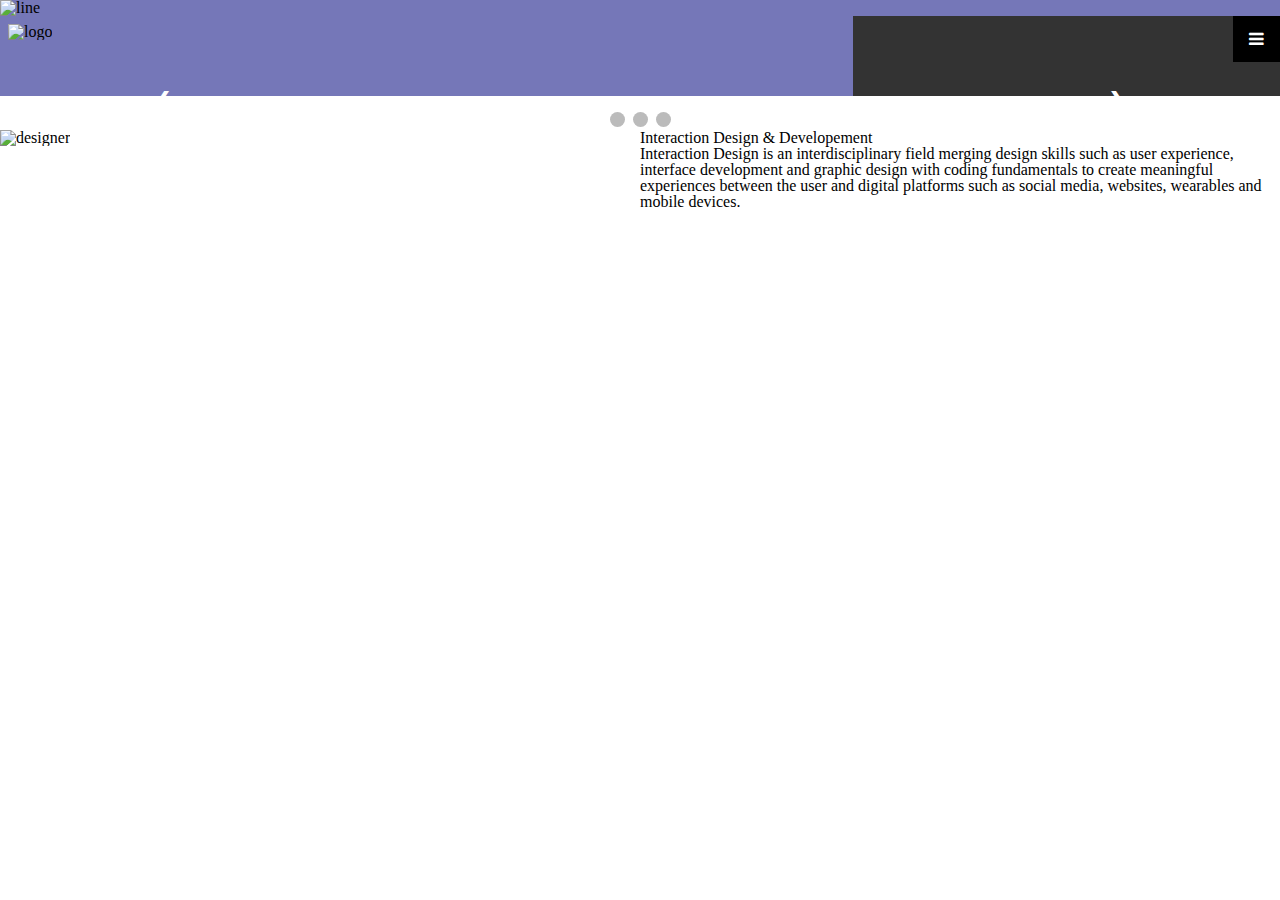
==== index.html @ cd8cf69f "site.1" ====
<!--Interaction Design GBC 2019-->
<!--Coded by: Karen Bernal GBC-->
<!DOCTYPE html>
<html lang="en">
<head>
  <title>Karen Bernal | IDD</title>  
  <link rel="stylesheet" href="https://cdnjs.cloudflare.com/ajax/libs/font-awesome/4.7.0/css/font-awesome.min.css">
  <link rel="stylesheet" href="css/index.css">
  <link rel="myscrips" href="js/myscript.js">
</head>


<body>
  <!--Start Header-->
  <header class="header">
   
      <article class= "line"> 
        <img src= "images/ColorLine-03.svg" alt="line">
      </article>
      <div class="logo">
          <img src= "images/schoolofd.svg" alt="logo">
      </div>
      <!-- Top Navigation Menu -->
<div class="topnav">
   
    <div id="myLinks">
      <a href="#full program">Full Program</a>
      <a href="#Opportunities">Career Opportunities</a>
      <a href="#contact">Contact</a>
    </div>
    <!-- "Hamburger menu" / "Bar icon" to toggle the navigation links -->
    <a href="javascript:void(0);" class="icon" onclick="myFunction()">
      <i class="fa fa-bars"></i>
    </a>
</div>
 </header>
  <!--End Header-->

  <!-- Slideshow container -->
<div class="slideshow-container">

    <!-- Full-width images with number and caption text -->
    <div class="mySlides fade">
      <div class="numbertext">1 / 3</div>
      <img src="images/slider1.jpeg" style="width:100%">
      <div class="text">INTERACTION</div>
    </div>
  
    <div class="mySlides fade">
      <div class="numbertext">2 / 3</div>
      <img src="images/slider2.jpeg" style="width:100%">
      <div class="text">DESIGN</div>
    </div>
  
    <div class="mySlides fade">
      <div class="numbertext">3 / 3</div>
      <img src="images/slider3.jpeg" style="width:100%">
      <div class="text">DEVELOPEMENT</div>
    </div>
  
    <!-- Next and previous buttons -->
    <a class="prev" onclick="plusSlides(-1)">&#10094;</a>
    <a class="next" onclick="plusSlides(1)">&#10095;</a>
  </div>
  <br>
  
  <!-- The dots/circles -->
  <div style="text-align:center">
    <span class="dot" onclick="currentSlide(1)"></span>
    <span class="dot" onclick="currentSlide(2)"></span>
    <span class="dot" onclick="currentSlide(3)"></span>
  </div>
<!-- Slideshow container --> 

<!-- Description container -->
<section class="program"> 
  <div>
      <img src= "images/Designergirl.svg" alt="designer">
  </div>
  <div class="pargraph">
      <h2>Interaction Design & Developement</h2>
      <p>Interaction Design is an interdisciplinary field merging design skills such as user experience, interface development and graphic design with coding fundamentals to create meaningful experiences between the user and digital platforms such as social media, websites, wearables and mobile devices.</p>
  </div>


</section>


  
  
</body>
</html>
---- css/index.css ----
/* reset css */
/* http://meyerweb.com/eric/tools/css/reset/ 
   v2.0 | 20110126
   License: none (public domain)
*/

html, body, div, span, applet, object, iframe,
h1, h2, h3, h4, h5, h6, p, blockquote, pre,
a, abbr, acronym, address, big, cite, code,
del, dfn, em, img, ins, kbd, q, s, samp,
small, strike, strong, sub, sup, tt, var,
b, u, i, center,
dl, dt, dd, ol, ul, li,
fieldset, form, label, legend,
table, caption, tbody, tfoot, thead, tr, th, td,
article, aside, canvas, details, embed, 
figure, figcaption, footer, header, hgroup, 
menu, nav, output, ruby, section, summary,
time, mark, audio, video {
	margin: 0;
	padding: 0;
	border: 0;
	font-size: 100%;
	font: inherit;
	vertical-align: baseline;
}
/* HTML5 display-role reset for older browsers */
article, aside, details, figcaption, figure, 
footer, header, hgroup, menu, nav, section {
	display: block;
}
body {
	line-height: 1;
}
ol, ul {
	list-style: none;
}
blockquote, q {
	quotes: none;
}
blockquote:before, blockquote:after,
q:before, q:after {
	content: '';
	content: none;
}
table {
	border-collapse: collapse;
	border-spacing: 0;
}
/*custom css*/
html {

/* Background colors */
--on-background: #ffffff;
--primary-a: #7577B8;
--secondary-a: #74A1C4;
--secondary-b: #9D74C4;
--secondary-c: 

/* Foreground colors */
--on-Header-footer: #7577B8;
--on-titles: #74A1C4;
--on-button: #9D74C4;

}

	/*
	background-color: rgb(231, 215, 122);
	font-weight: normal;
	font-style: normal;
	font-size: 3rem;
	font-family: 'Franklin Gothic Medium', 'Arial Narrow', Arial, sans-serif;
	*/

.body{
	margin: 0em;
}	
.header{
	display: grid;
	background-color:#7577B8;
	grid-template-columns: 1fr 1fr 1fr;
	grid-auto-rows: minmax(0.8em, auto);
	margin: 0em;	
}
.line{
	grid-column: 1/4;
}
 .logo{
	 grid-column: 1/3;
	 height: 5em;
	 justify-items: center;
	 align-items: center;
	
 }

 .logo img{
	 margin: 0.5em;
	height: 5em;
	justify-items: center;
	align-items: center;
   
}
.topnav {
	overflow: hidden;
	background-color: #333;
	position: relative;
  }
  
  
  .topnav #myLinks {
	display: none;
  }
  
  
  .topnav a {
	color: white;
	padding: 14px 16px;
	text-decoration: none;
	font-size: 17px;
	display: block;
  }
  
  
  .topnav a.icon {
	background: black;
	display: block;
	position: absolute;
	right: 0;
	top: 0;
  }
  
 
  .topnav a:hover {
	background-color: #ddd;
	color: black;
  }
  
  
  .active {
	background-color: #4CAF50;
	color: white;
  }

/* Slideshow container */
.slideshow-container {
	max-width: 1000px;
	position: relative;
	margin: auto;
  }
  
  /* Hide the images by default */
  .mySlides {
	display: none;
  }
  
  /* Next & previous buttons */
  .prev, .next {
	cursor: pointer;
	position: absolute;
	top: 50%;
	width: auto;
	margin-top: -22px;
	padding: 16px;
	color: white;
	font-weight: bold;
	font-size: 18px;
	transition: 0.6s ease;
	border-radius: 0 3px 3px 0;
	user-select: none;
  }
  
  /* Position the "next button" to the right */
  .next {
	right: 0;
	border-radius: 3px 0 0 3px;
  }
  
  /* On hover, add a black background color with a little bit see-through */
  .prev:hover, .next:hover {
	background-color: rgba(0,0,0,0.8);
  }
  
  /* Caption text */
  .text {
	color: #f2f2f2;
	font-size: 15px;
	padding: 8px 12px;
	position: absolute;
	bottom: 8px;
	width: 100%;
	text-align: center;
  }
  
  /* Number text (1/3 etc) */
  .numbertext {
	color: #f2f2f2;
	font-size: 12px;
	padding: 8px 12px;
	position: absolute;
	top: 0;
  }
  
  /* The dots/bullets/indicators */
  .dot {
	cursor: pointer;
	height: 15px;
	width: 15px;
	margin: 0 2px;
	background-color: #bbb;
	border-radius: 50%;
	display: inline-block;
	transition: background-color 0.6s ease;
  }
  
  .active, .dot:hover {
	background-color: #717171;
  }
  
  /* Fading animation */
  .fade {
	-webkit-animation-name: fade;
	-webkit-animation-duration: 1.5s;
	animation-name: fade;
	animation-duration: 1.5s;
  }
  
  @-webkit-keyframes fade {
	from {opacity: .4}
	to {opacity: 1}
  }
  
  @keyframes fade {
	from {opacity: .4}
	to {opacity: 1}
  }

  .program{
	  display: grid;
	  grid-template-columns: 1fr 1fr;
  }

  .program img{
	  height: 15em;
	  justify-content: center;
	  align-content: center;
  }

  .paragraph{
	  justify-content: center;
	  align-content: center;
  }
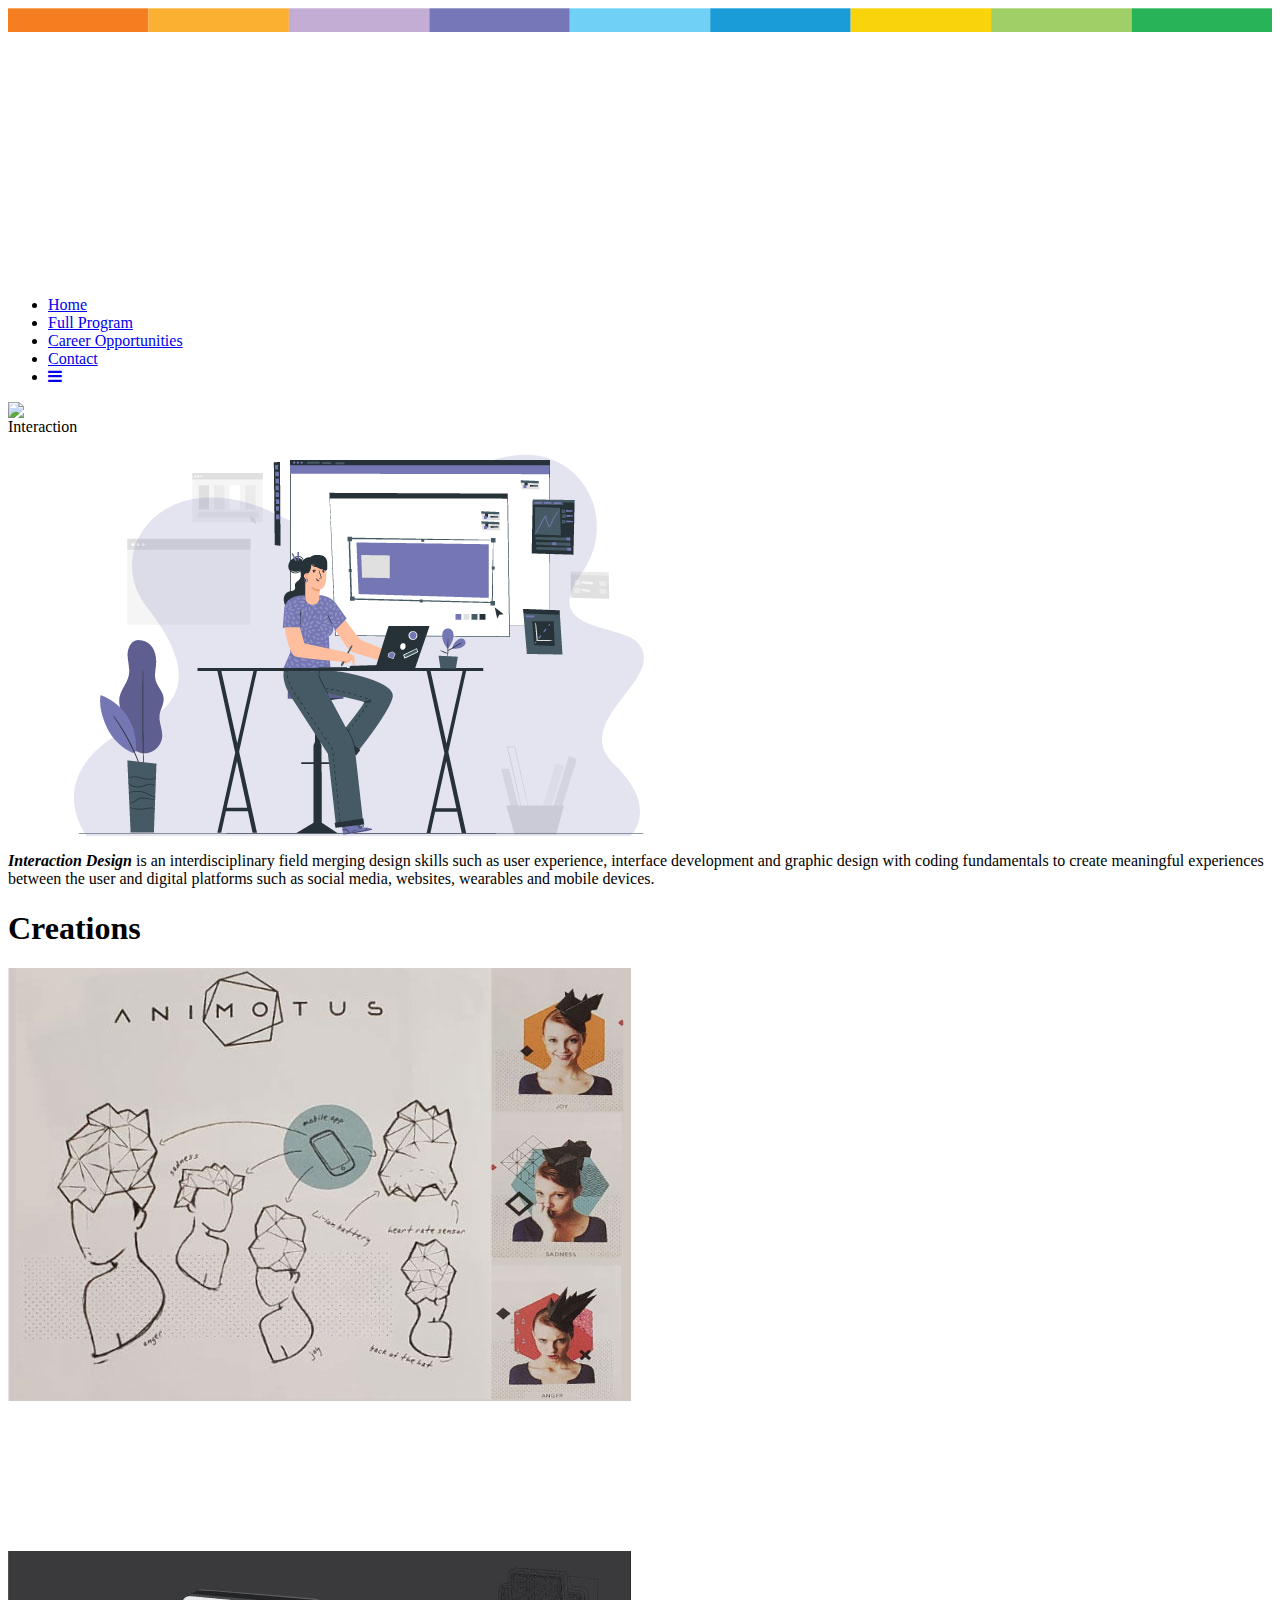
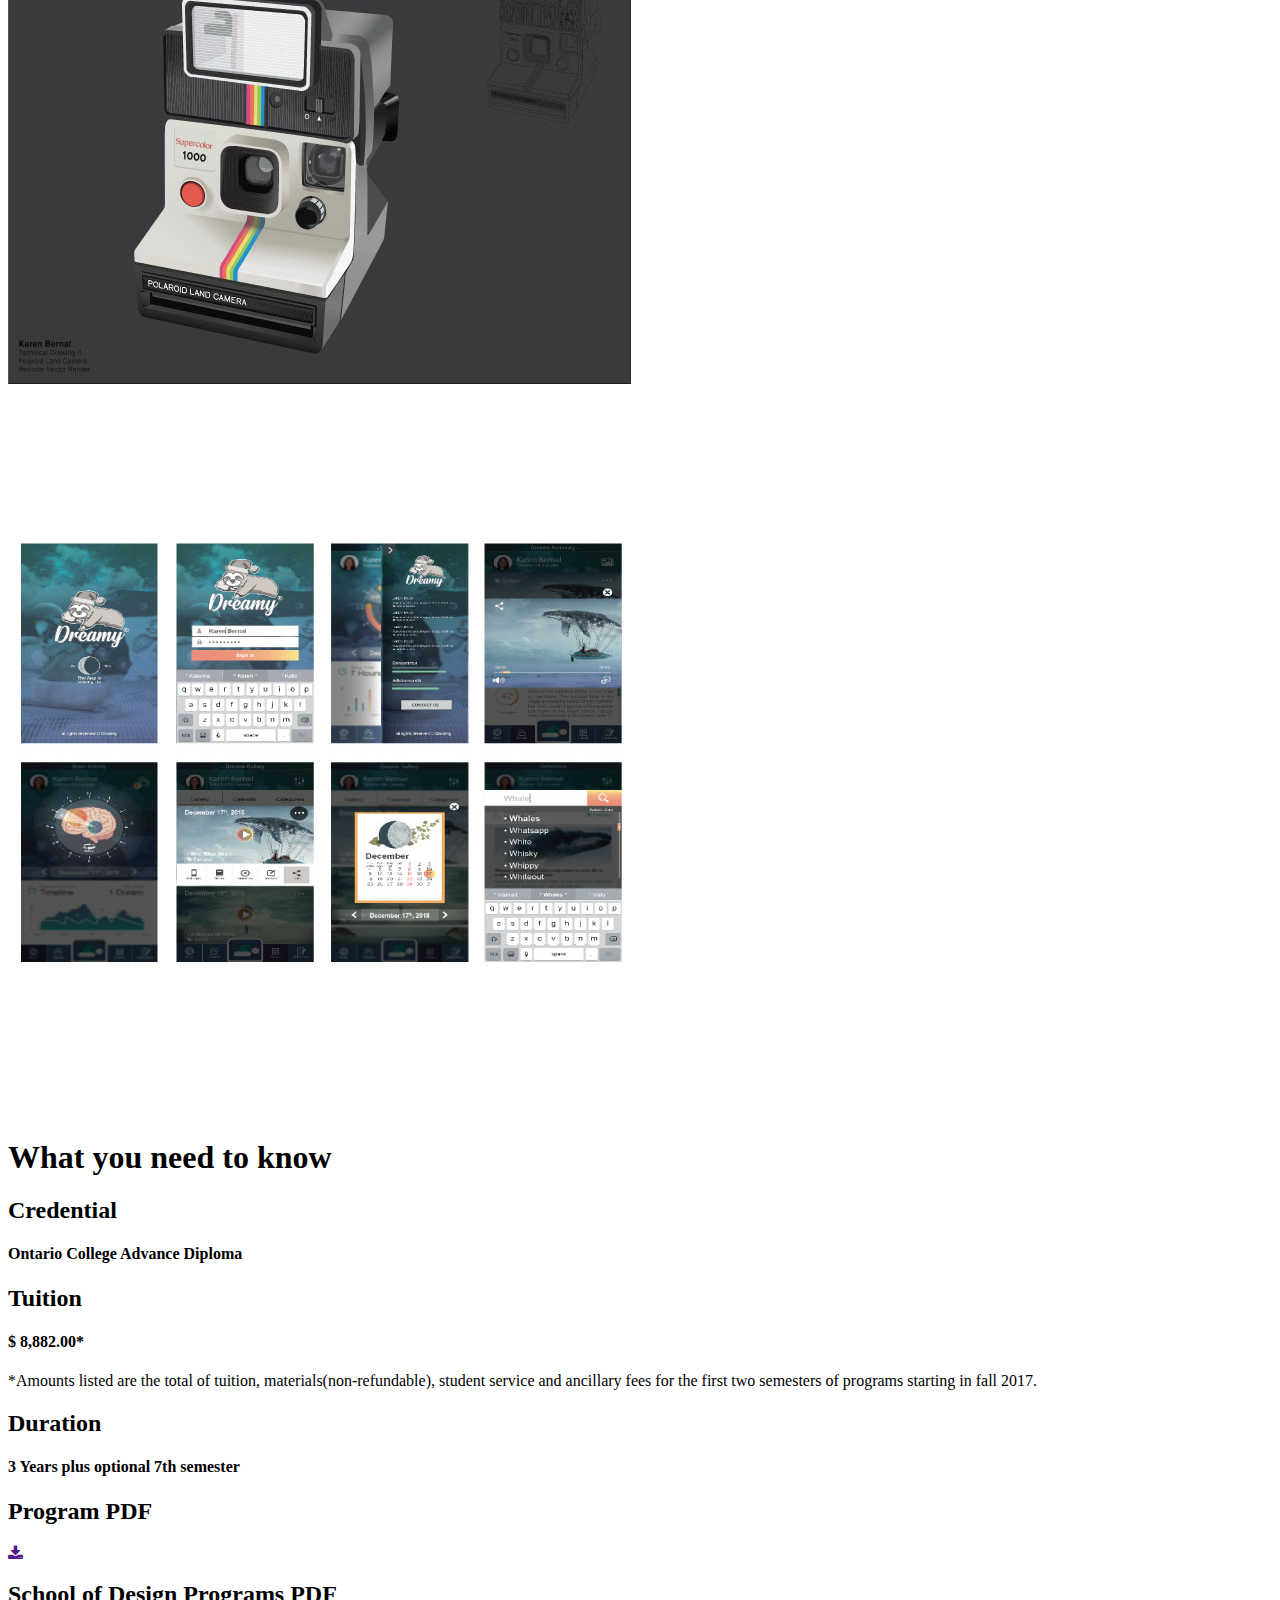
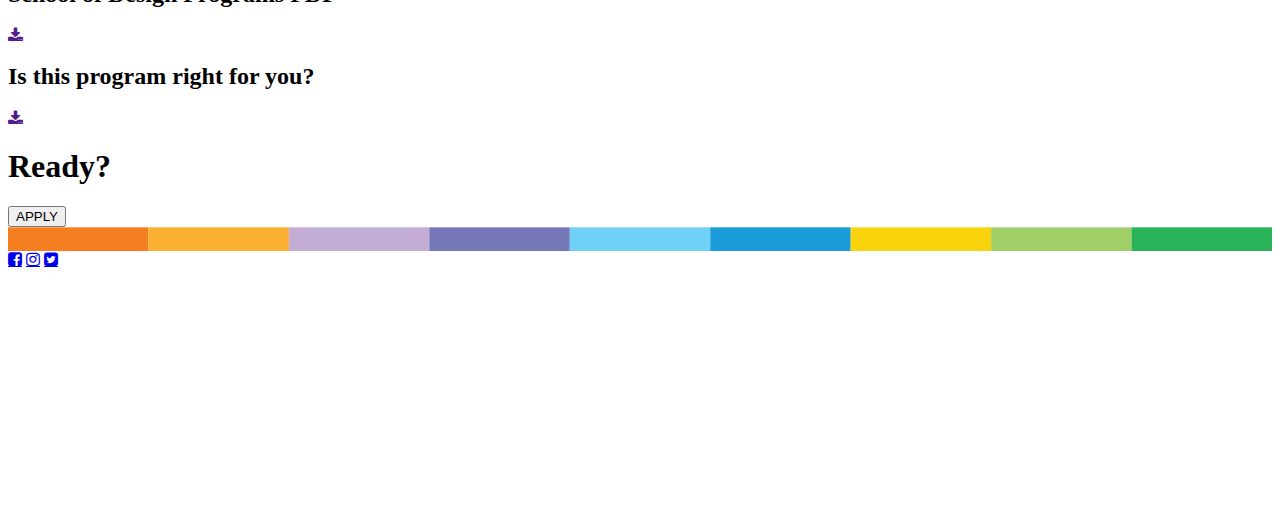
==== commit c7967ab5: "test" ====
--- a/index.html
+++ b/index.html
@@ -1,92 +1,240 @@
 <!--Interaction Design GBC 2019-->
 <!--Coded by: Karen Bernal GBC-->
-<!DOCTYPE html>
 <html lang="en">
 <head>
-  <title>Karen Bernal | IDD</title>  
-  <link rel="stylesheet" href="https://cdnjs.cloudflare.com/ajax/libs/font-awesome/4.7.0/css/font-awesome.min.css">
-  <link rel="stylesheet" href="css/index.css">
-  <link rel="myscrips" href="js/myscript.js">
+    <title>Karen Bernal | Prototype</title>
+    <meta charset="utf-8">
+    <meta name="viewport" content="width=device-width,initial-scale=1.0,maximum-scale=1">
+    <meta name="description" content="Insert description between parentheses, no more than 140 characters">
+    <meta name="keywords" content="Insert as many as needed, separate them by comas  i.e.(George, brown, college)">
+    <meta name="author" content="Karen Bernal">
+    <!--CSS Style-->
+    <link rel="stylesheet" href="css/style.css">
+    <link rel="stylesheet" href="https://cdnjs.cloudflare.com/ajax/libs/font-awesome/4.7.0/css/font-awesome.min.css">
 </head>
-
-
+      
+      
 <body>
-  <!--Start Header-->
-  <header class="header">
-   
-      <article class= "line"> 
-        <img src= "images/ColorLine-03.svg" alt="line">
-      </article>
-      <div class="logo">
-          <img src= "images/schoolofd.svg" alt="logo">
-      </div>
-      <!-- Top Navigation Menu -->
-<div class="topnav">
-   
-    <div id="myLinks">
-      <a href="#full program">Full Program</a>
-      <a href="#Opportunities">Career Opportunities</a>
-      <a href="#contact">Contact</a>
-    </div>
-    <!-- "Hamburger menu" / "Bar icon" to toggle the navigation links -->
-    <a href="javascript:void(0);" class="icon" onclick="myFunction()">
-      <i class="fa fa-bars"></i>
-    </a>
-</div>
- </header>
-  <!--End Header-->
-
-  <!-- Slideshow container -->
-<div class="slideshow-container">
-
-    <!-- Full-width images with number and caption text -->
-    <div class="mySlides fade">
-      <div class="numbertext">1 / 3</div>
-      <img src="images/slider1.jpeg" style="width:100%">
-      <div class="text">INTERACTION</div>
-    </div>
-  
-    <div class="mySlides fade">
-      <div class="numbertext">2 / 3</div>
-      <img src="images/slider2.jpeg" style="width:100%">
-      <div class="text">DESIGN</div>
-    </div>
-  
-    <div class="mySlides fade">
-      <div class="numbertext">3 / 3</div>
-      <img src="images/slider3.jpeg" style="width:100%">
-      <div class="text">DEVELOPEMENT</div>
-    </div>
-  
-    <!-- Next and previous buttons -->
-    <a class="prev" onclick="plusSlides(-1)">&#10094;</a>
-    <a class="next" onclick="plusSlides(1)">&#10095;</a>
-  </div>
-  <br>
-  
-  <!-- The dots/circles -->
-  <div style="text-align:center">
-    <span class="dot" onclick="currentSlide(1)"></span>
-    <span class="dot" onclick="currentSlide(2)"></span>
-    <span class="dot" onclick="currentSlide(3)"></span>
-  </div>
-<!-- Slideshow container --> 
-
-<!-- Description container -->
-<section class="program"> 
-  <div>
-      <img src= "images/Designergirl.svg" alt="designer">
-  </div>
-  <div class="pargraph">
-      <h2>Interaction Design & Developement</h2>
-      <p>Interaction Design is an interdisciplinary field merging design skills such as user experience, interface development and graphic design with coding fundamentals to create meaningful experiences between the user and digital platforms such as social media, websites, wearables and mobile devices.</p>
-  </div>
-
-
-</section>
-
-
-  
-  
+    <!--Start Header-->
+    <header class="header">
+        <article class="line"> 
+        <img src="/images/ColorLine-01.svg" alt="line">
+        </article>
+
+        <!--logo section-->
+        <div class="logo">
+            <img src="/images/schoolofd.svg" alt="logo">
+        </div>
+        <!--End logo section-->
+        <!-- Top Navigation Menu -->
+        <nav class="topnav" id="myTopnav">
+         <ul>
+            <li>   <a href="#home" class="active">Home</a></li>
+            <li>   <a href="#fullprogram">Full Program</a></li>
+            <li>   <a href="#career">Career Opportunities</a></li>
+            <li>   <a href="#contact">Contact</a></li>
+            <li>   <a href="javascript:void(0);" class="icon" onclick="myFunction()"><i class="fa fa-bars"></i> </a></li>
+        </ul>
+        </nav>
+        <!-- End Navigation Menu -->
+    </header>
+    <!--End Header-->
+    <!--star Slider-->
+    <section class="slider">
+        <div class="slideshow-container">
+            <div class="mySlides fade">
+                <div class="numbertext"></div>
+                <img src="Images/slider1.jpeg">
+                <div class="text">Interaction</div>
+            </div>
+            
+            <div class="mySlides fade">
+                <div class="numbertext"></div>
+                <img src="Images/slider2.jpeg">
+                <div class="text">Design</div>
+            </div>
+            
+            <div class="mySlides fade">
+                <div class="numbertext"></div>
+                <img src="Images/slider3.jpeg">
+                <div class="text">Development</div>
+            </div>
+            </div>
+            <br>
+            <!--Dots-->
+            <div style="text-align:center">
+            <span class="dot"></span> 
+            <span class="dot"></span> 
+            <span class="dot"></span> 
+            </div>
+            <!--End Dots-->
+    </section>
+    <!--end Slider-->
+    <!--star ProgramDescription-->
+    <section class="ProgramDescription">
+        <article class="DesignerImage"> 
+            <img src="images/Designergirl.png" alt="designer image">
+        </article>
+        <article class="DesignerParagraph"> 
+            <p><strong><em>Interaction Design</em></strong> is an interdisciplinary field merging design skills such as user experience, interface development and graphic design with coding fundamentals to create meaningful experiences between the user and digital platforms such as social media, websites, wearables and mobile devices.</p>
+        </article>
+        
+    </section>
+    <!--end ProgramDescription-->
+    <!--star Creations-->
+    <section class="creations">
+            <article class="title_section">
+                    <h1>Creations</h1>
+                </article>
+            <article class="card card01">
+                <img src="images/creation_1.jpg" alt="creation image" class="image">
+            </article>
+            <article class="card card02">
+                    <iframe width="100%" height="auto" src="https://www.youtube.com/embed/bZaDOB4GMSg" frameborder="0" allow="accelerometer; autoplay; encrypted-media; gyroscope; picture-in-picture" allowfullscreen></iframe>
+            </article>
+            <article class="card card03"> 
+                <img src="images/creation_2.jpg" alt="creation image">
+            </article>
+            <article class="card card04">
+                    <iframe width="100%" height="auto" src="https://www.youtube.com/embed/biBO-JY5ouk" frameborder="0" allow="accelerometer; autoplay; encrypted-media; gyroscope; picture-in-picture" allowfullscreen></iframe>
+            </article>
+            <article class="card card05">
+                <img src="images/creation_3.jpg" alt="creation image">
+            </article>
+            <article class="card card06">
+                <iframe width="100%" height="auto" src="https://www.youtube.com/embed/eQFOTn96OT0" frameborder="0" allow="accelerometer; autoplay; encrypted-media; gyroscope; picture-in-picture" allowfullscreen></iframe>
+            </article>
+        </section>
+    <!--end Creations-->
+    <!--star Need to Know-->
+    <section class="NeedToKnow">
+            <article class="title_section">
+                <h1>What you need to know</h1>
+            </article>
+            <article class="know know01">
+                <div class="box_overlay">
+                <div class="text_overlay">
+                    <h2>Credential</h2>
+                    <h4>Ontario College Advance Diploma</h4>
+                </div>
+                </div>
+            </article>
+            <article class="know know02">
+                <div class="box_overlay">
+                <div class="text_overlay">
+                    <h2>Tuition</h2>
+                    <h4>$ 8,882.00*</h4>
+                    <p>*Amounts listed are the total of tuition, materials(non-refundable), student service and ancillary fees for the first two semesters of programs starting in fall 2017. 
+                    </p>
+                </div>
+                </div>
+            </article>
+            <article class="know know03">
+                <div class="box_overlay">
+                <div class="text_overlay">
+                    <h2>Duration</h2>
+                    <h4>3 Years plus optional 7th semester</h4>
+                    
+                </div>
+                </div>
+            </article>
+            <article class="know know04">
+                <div class="box_overlay">
+                <div class="text_overlay">
+                    <h2>Program PDF</h2>
+                   <a href=""><i class="fa fa-download" aria-hidden="true"></i></a>
+                    
+                </div>
+                </div>
+            </article>
+            <article class="know know05">
+                <div class="box_overlay">
+                <div class="text_overlay">
+                    <h2>School of Design Programs PDF</h2>
+                    <a href=""><i class="fa fa-download" aria-hidden="true"></i></a>
+                </div>
+                </div>
+            </article>
+            <article class="know know06">
+                <div class="box_overlay">
+                <div class="text_overlay">
+                    <h2>Is this program right for you?</h2>
+                    <a href=""><i class="fa fa-download" aria-hidden="true"></i></a>
+                </div>
+                </div>
+            </article>
+        </section>
+    <!--end Need to Know-->
+    <!--start of Ready-->
+    <section class="ready">
+            <article class="title_section">
+                <h1>Ready?</h1>
+            </article>
+            <article class="know apply">
+                <div class="box_overlay apply_img">
+                <div class="text_overlay">
+                    <a href="apply">
+                        <button type="button" class="btn btn-primary btn-lg">APPLY</button>   
+                    </a>
+                </div>
+                <a href="apply"></a>
+            </section>
+    <!--end of Ready-->
+    <!--Footer-->
+    <header class="footer">
+        <article class="line"> 
+        <img src="images/ColorLine-01.svg" alt="line">
+        </article>
+        <div class="social">
+            <a href="facebook" class="fa fa-facebook-square" aria-hidden="true"></a>
+            <a href="instagram" class="fa fa-instagram" aria-hidden="true"></a>
+            <a href="tweeter" class="fa fa-twitter-square" aria-hidden="true"></a>
+        </div>
+        <!--logo section-->
+        <div class="logof">
+            <img src="images/schoolofd.svg" alt="logo">
+        </div>
+        <!--End logo section-->
+    <!--end of Footer-->
+    
+    
+
+
+    <!--responsive nav script-->
+    <script>
+        function myFunction() {
+        var x = document.getElementById("myTopnav");
+        if (x.className === "topnav") {
+            x.className += " responsive";
+        } else {
+            x.className = "topnav";
+        }
+        }
+    </script>
+    <!--end responsive nav script-->
+    <!--Slider script-->
+    <script>
+        var slideIndex = 0;
+        showSlides();
+        
+        function showSlides() {
+            var i;
+            var slides = document.getElementsByClassName("mySlides");
+            var dots = document.getElementsByClassName("dot");
+            for (i = 0; i < slides.length; i++) {
+            slides[i].style.display = "none";  
+            }
+            slideIndex++;
+            if (slideIndex > slides.length) {slideIndex = 1}    
+            for (i = 0; i < dots.length; i++) {
+            dots[i].className = dots[i].className.replace(" active", "");
+            }
+            slides[slideIndex-1].style.display = "block";  
+            dots[slideIndex-1].className += " active";
+            setTimeout(showSlides, 5000); // Change image every 2 seconds
+        }
+        </script>
+    <!--Slider script-->
+
 </body>
-</html>
+</html>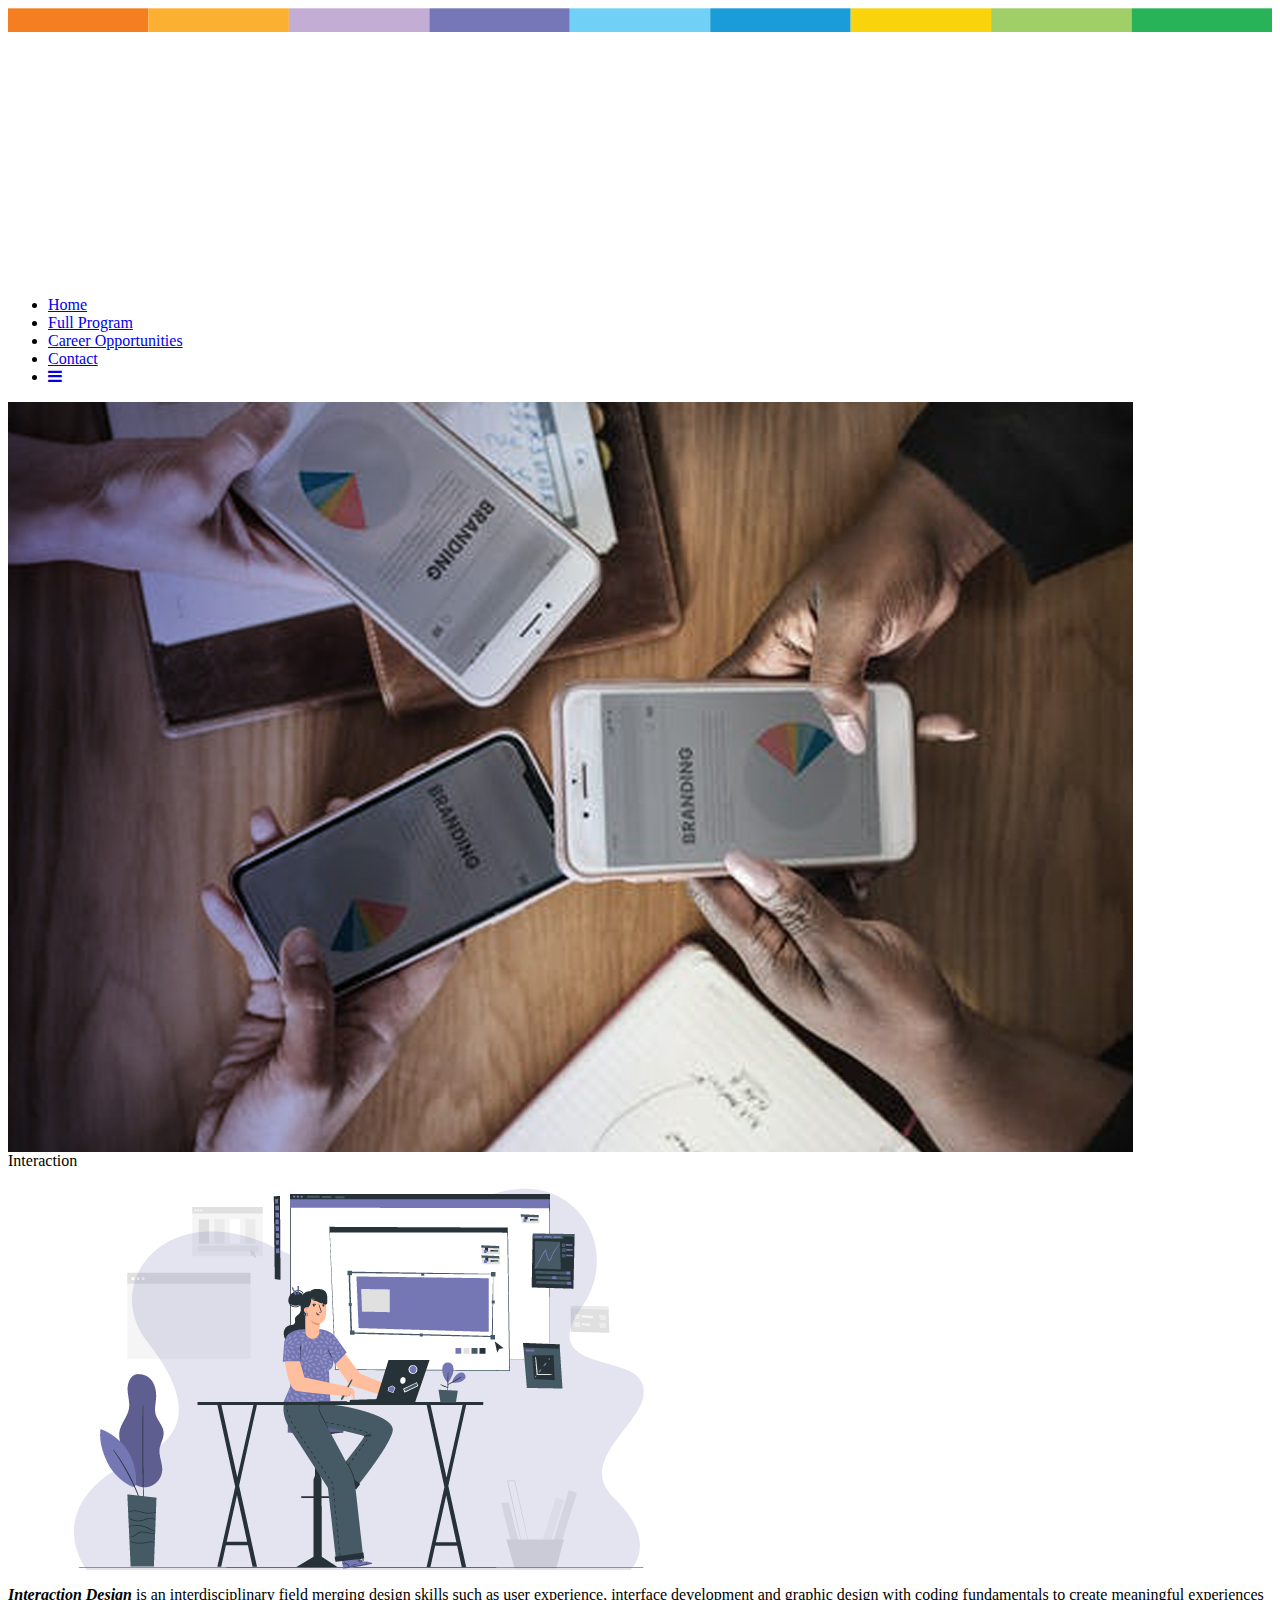
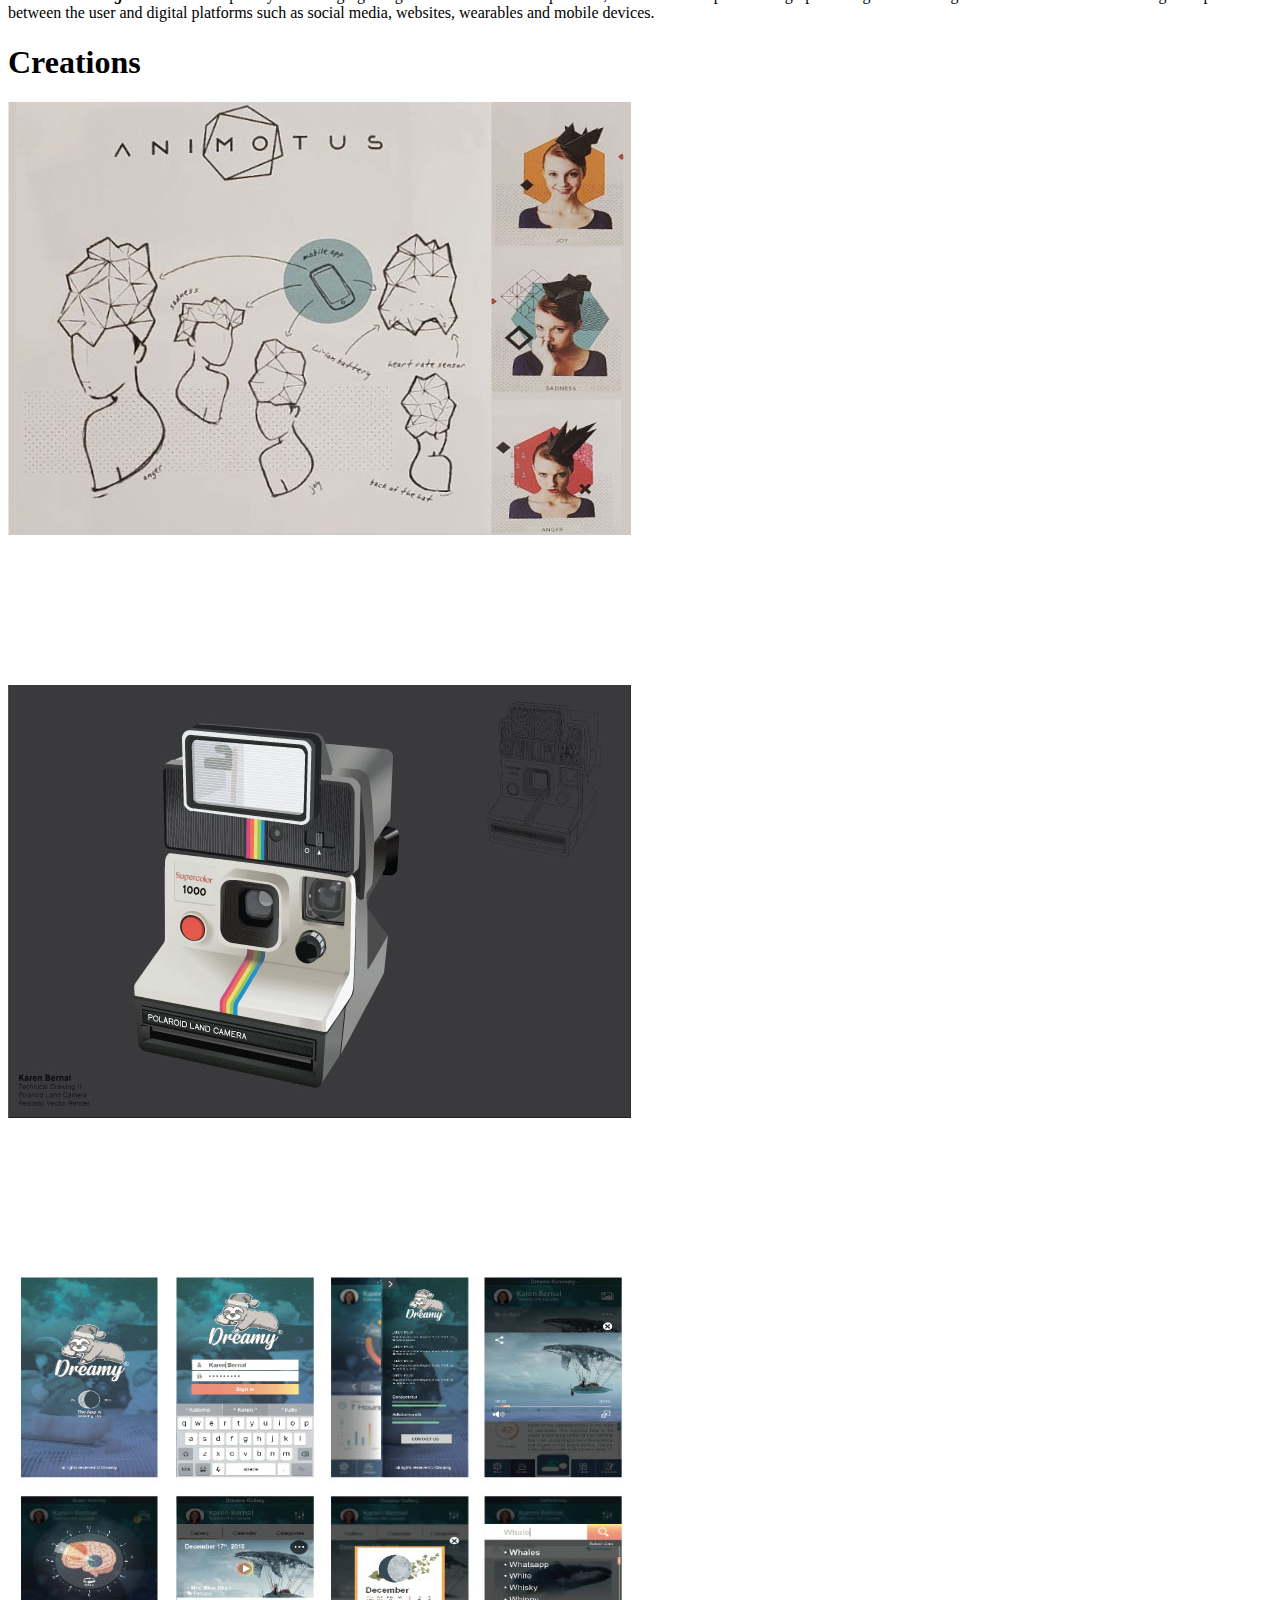
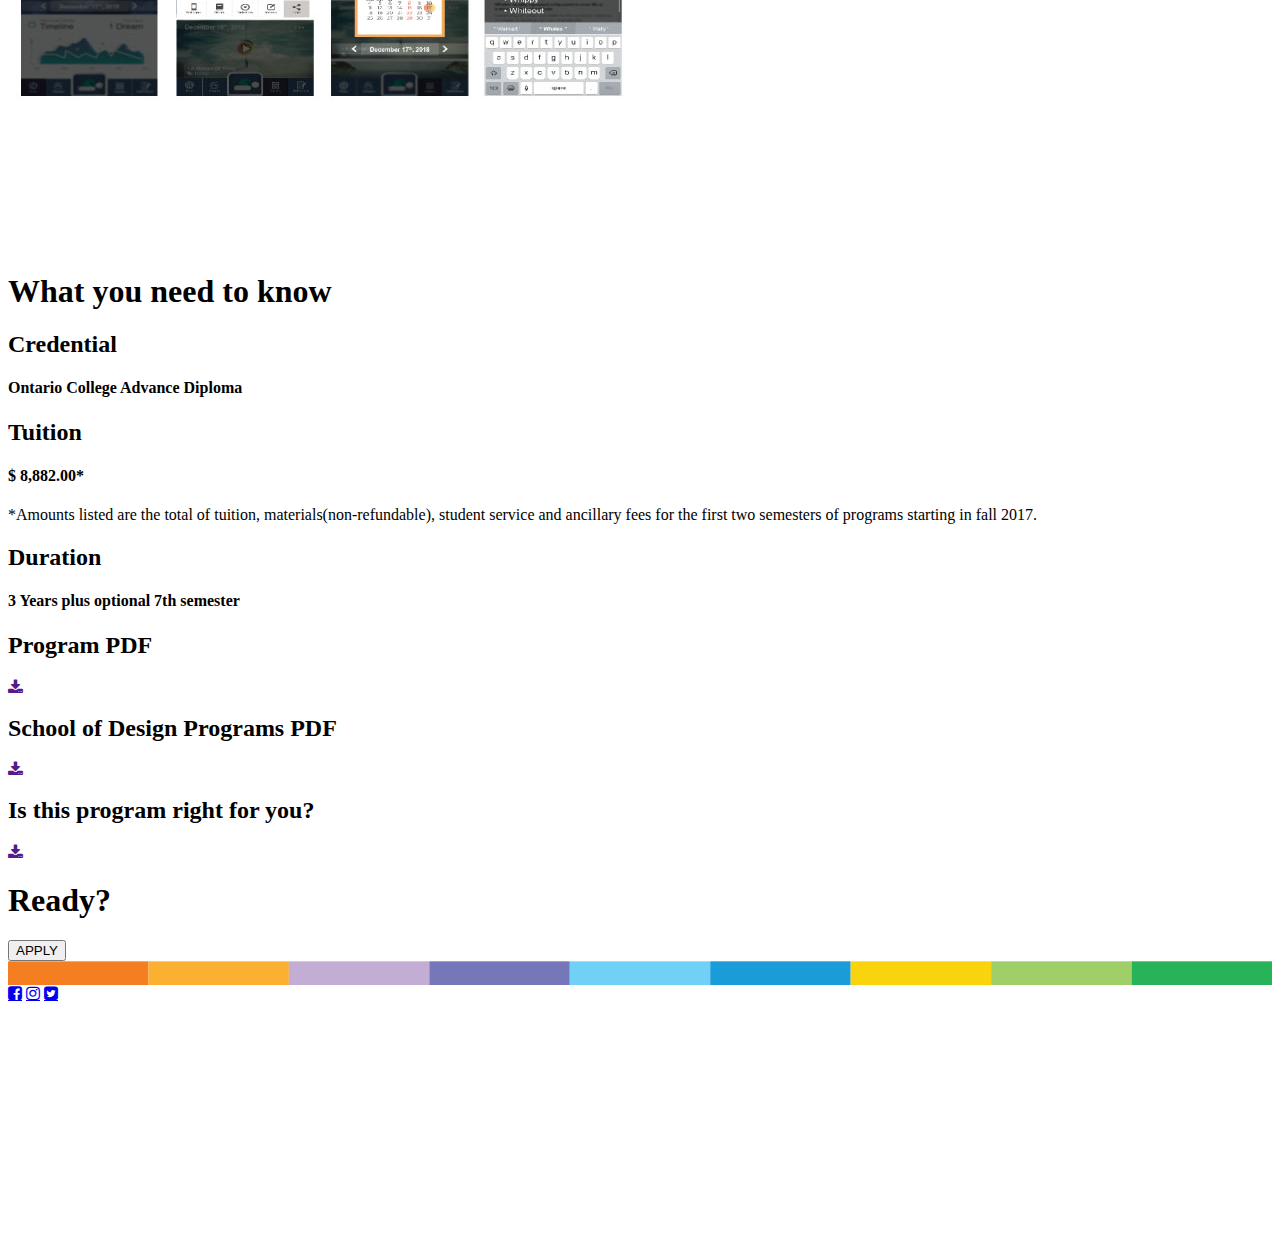
==== commit 6b79c2fb: "img_update" ====
--- a/index.html
+++ b/index.html
@@ -18,12 +18,12 @@
     <!--Start Header-->
     <header class="header">
         <article class="line"> 
-        <img src="/images/ColorLine-01.svg" alt="line">
+        <img src="images/ColorLine-01.svg" alt="line">
         </article>
 
         <!--logo section-->
         <div class="logo">
-            <img src="/images/schoolofd.svg" alt="logo">
+            <img src="images/schoolofd.svg" alt="logo">
         </div>
         <!--End logo section-->
         <!-- Top Navigation Menu -->
@@ -44,19 +44,19 @@
         <div class="slideshow-container">
             <div class="mySlides fade">
                 <div class="numbertext"></div>
-                <img src="Images/slider1.jpeg">
+                <img src="images/slider1.jpeg">
                 <div class="text">Interaction</div>
             </div>
             
             <div class="mySlides fade">
                 <div class="numbertext"></div>
-                <img src="Images/slider2.jpeg">
+                <img src="images/slider2.jpeg">
                 <div class="text">Design</div>
             </div>
             
             <div class="mySlides fade">
                 <div class="numbertext"></div>
-                <img src="Images/slider3.jpeg">
+                <img src="images/slider3.jpeg">
                 <div class="text">Development</div>
             </div>
             </div>
